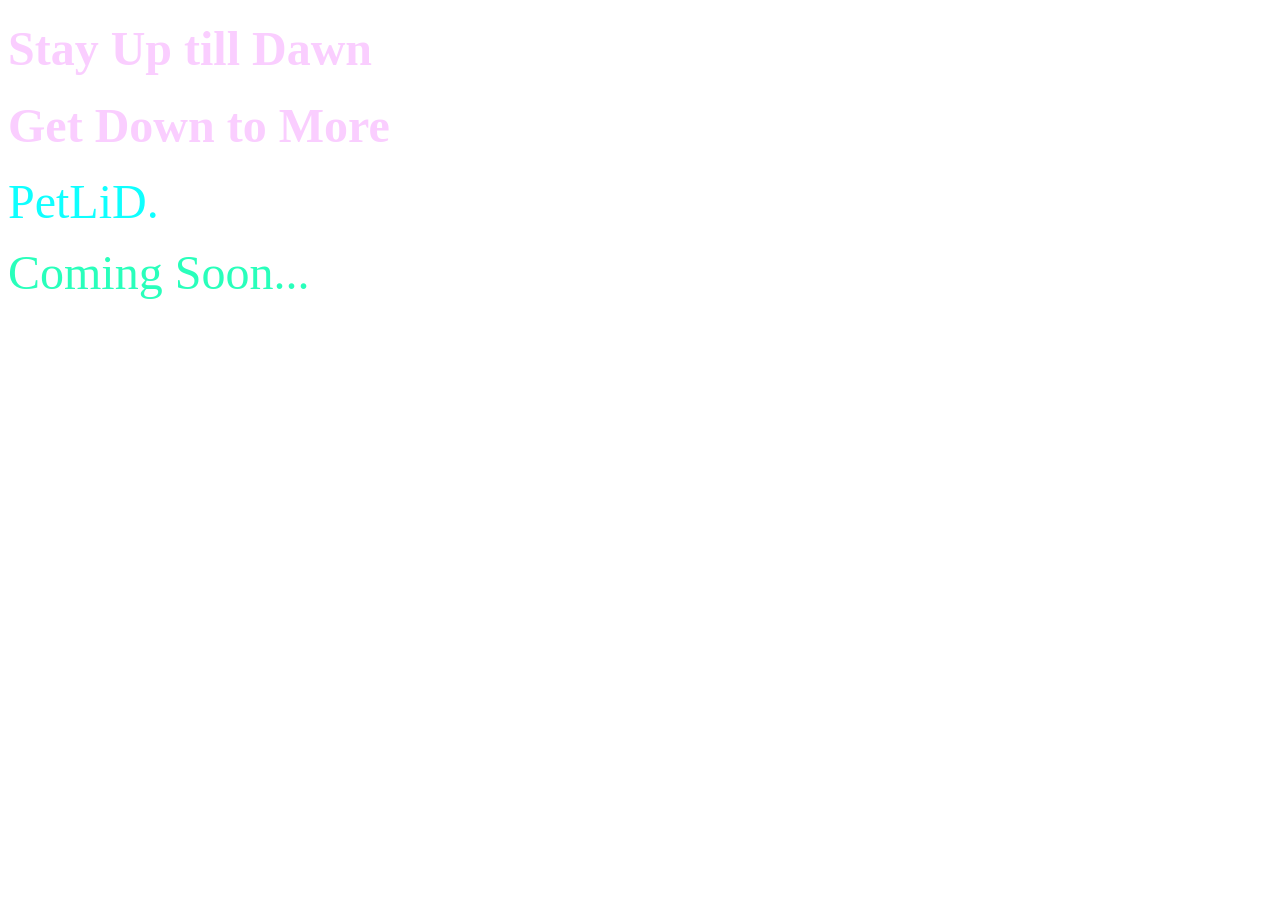
==== index.html @ 271e4676 "Update index.html" ====
<!DOCTYPE html>
<html>	
<head>
<meta charset="UTF-8">
<meta name="viewport" content="width=device-width" />
<link rel="icon" href="30(1).ico" >
</head>
<body style="body {
  height: 100vh;
  background: url("./bkg.jpg") no-repeat;
  background-size: cover;
  position: absolute;
  overflow: hidden;
}">
<div style="display:none" id="w">123456789   </div>
<div style="display:none" id="m">peterlid </div>
<h1><font size="35" face="Consolas", color=#faceff>Stay Up till Dawn</font></h1>
<h1><font size="35" face="Consolas", color=#faceff>Get Down to More</font></h1>
<script>
  /**/
  	document.oncontextmenu = function (a) {
	    var a = a || window.event;
	    if (a.button == 2) {
		    window.alert("666");
		    return false;
	    }
	    return false;
	}//右键
	document.onkeydown = function (a) {
		var a = a || window.event
		if (a && a.keyCode == 123) {
			event.keyCode = 0;
			event.returnValue = false;
			window.alert("HAHA");
			return false;
		}
	};//禁止F12
/**/
</script>
<script language="javascript">

var index=0;
var inde=0;
var word=document.getElementById("w").innerHTML;
var ha=document.getElementById("m").innerHTML;


function hh(){
    var type=setInterval(function(){
        document.title=word.substring(0,index++);
        if(index==word.length+1){
            clearInterval(type);
            index=0;
            var ty=setInterval(function(){
                document.title=ha.substring(0,inde++);
                if(inde==ha.length+1){    
                    clearInterval(ty);
                    inde=0;
                    hh();
                }
            },300);
            
        }
    },300);

}
setTimeout(hh,2500);
</script>
<p> <font size="20" face="Constantia", color=#0fffff>     PetLiD. </font> </p>
<p></p>
<p> <font size="10" face="Constantia", color=#29ffbb>       Coming Soon... </font> </p>


</body>
</html>
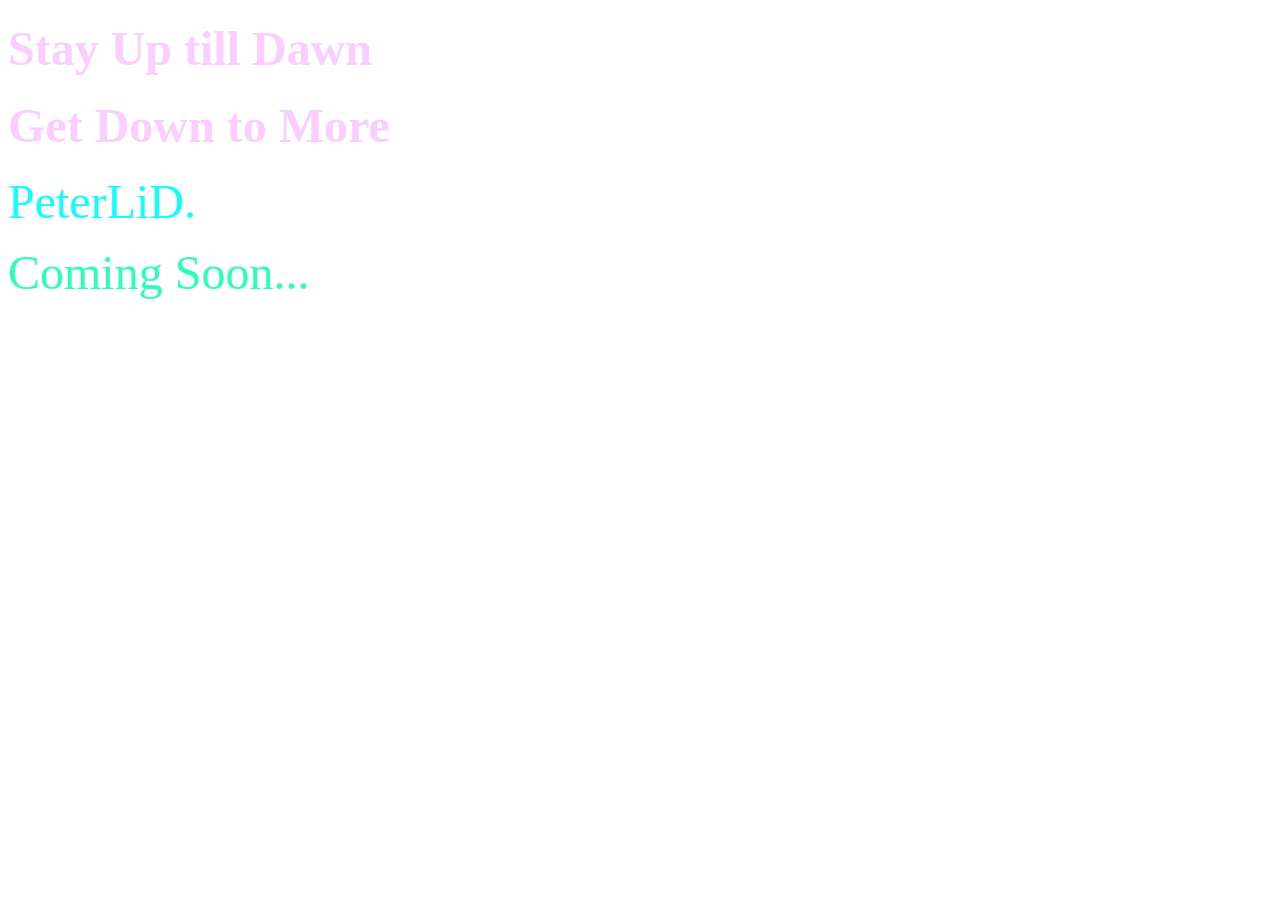
==== commit 869e3fe0: "Update index.html" ====
--- a/index.html
+++ b/index.html
@@ -4,6 +4,8 @@
 <meta charset="UTF-8">
 <meta name="viewport" content="width=device-width" />
 <link rel="icon" href="30(1).ico" >
+<div style="display:none" id="w">123456789   </div>
+<div style="display:none" id="m">peterlid </div>
 </head>
 <body style="body {
   height: 100vh;
@@ -12,23 +14,21 @@
   position: absolute;
   overflow: hidden;
 }">
-<div style="display:none" id="w">123456789   </div>
-<div style="display:none" id="m">peterlid </div>
 <h1><font size="35" face="Consolas", color=#faceff>Stay Up till Dawn</font></h1>
 <h1><font size="35" face="Consolas", color=#faceff>Get Down to More</font></h1>
 <script>
   /**/
   	document.oncontextmenu = function (a) {
 	    var a = a || window.event;
-	    if (a.button == 2) {
+	    if (a && a.button == 2) {
 		    window.alert("666");
 		    return false;
 	    }
 	    return false;
 	}//右键
-	document.onkeydown = function (a) {
-		var a = a || window.event
-		if (a && a.keyCode == 123) {
+	document.onkeydown = function (b) {
+		var b = b || window.event;
+		if (b && b.keyCode == 123) {
 			event.keyCode = 0;
 			event.returnValue = false;
 			window.alert("HAHA");
@@ -58,15 +58,15 @@
                     inde=0;
                     hh();
                 }
-            },300);
+            },100);
             
         }
-    },300);
+    },100);
 
 }
-setTimeout(hh,2500);
+setTimeout(hh,1000);
 </script>
-<p> <font size="20" face="Constantia", color=#0fffff>     PetLiD. </font> </p>
+<p> <font size="20" face="Constantia", color=#0fffff>     PeterLiD. </font> </p>
 <p></p>
 <p> <font size="10" face="Constantia", color=#29ffbb>       Coming Soon... </font> </p>
 
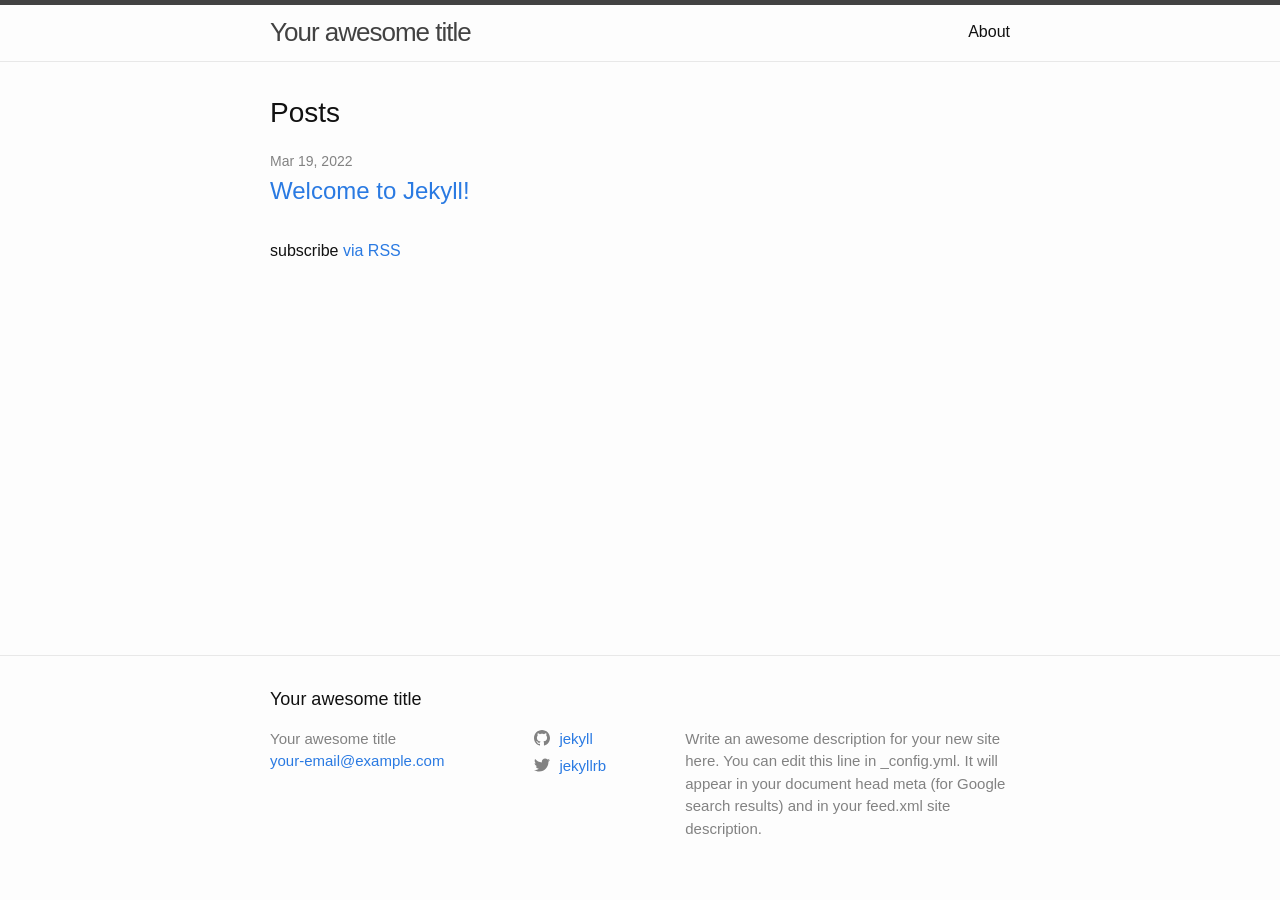
==== commit b759487c: "test004" ====
--- a/index.html
+++ b/index.html
@@ -1,75 +1,77 @@
 <!DOCTYPE html>
-<html>	
-<head>
-<meta charset="UTF-8">
-<meta name="viewport" content="width=device-width" />
-<link rel="icon" href="30(1).ico" >
-<div style="display:none" id="w">123456789   </div>
-<div style="display:none" id="m">peterlid </div>
-</head>
-<body style="body {
-  height: 100vh;
-  background: url("./bkg.jpg") no-repeat;
-  background-size: cover;
-  position: absolute;
-  overflow: hidden;
-}">
-<h1><font size="35" face="Consolas", color=#faceff>Stay Up till Dawn</font></h1>
-<h1><font size="35" face="Consolas", color=#faceff>Get Down to More</font></h1>
-<script>
-  /**/
-  	document.oncontextmenu = function (a) {
-	    var a = a || window.event;
-	    if (a && a.button == 2) {
-		    window.alert("666");
-		    return false;
-	    }
-	    return false;
-	}//右键
-	document.onkeydown = function (b) {
-		var b = b || window.event;
-		if (b && b.keyCode == 123) {
-			event.keyCode = 0;
-			event.returnValue = false;
-			window.alert("HAHA");
-			return false;
-		}
-	};//禁止F12
-/**/
-</script>
-<script language="javascript">
+<html lang="en"><head>
+  <meta charset="utf-8">
+  <meta http-equiv="X-UA-Compatible" content="IE=edge">
+  <meta name="viewport" content="width=device-width, initial-scale=1"><!-- Begin Jekyll SEO tag v2.8.0 -->
+<title>Your awesome title | Write an awesome description for your new site here. You can edit this line in _config.yml. It will appear in your document head meta (for Google search results) and in your feed.xml site description.</title>
+<meta name="generator" content="Jekyll v4.2.2" />
+<meta property="og:title" content="Your awesome title" />
+<meta property="og:locale" content="en_US" />
+<meta name="description" content="Write an awesome description for your new site here. You can edit this line in _config.yml. It will appear in your document head meta (for Google search results) and in your feed.xml site description." />
+<meta property="og:description" content="Write an awesome description for your new site here. You can edit this line in _config.yml. It will appear in your document head meta (for Google search results) and in your feed.xml site description." />
+<link rel="canonical" href="http://localhost:4000/" />
+<meta property="og:url" content="http://localhost:4000/" />
+<meta property="og:site_name" content="Your awesome title" />
+<meta property="og:type" content="website" />
+<meta name="twitter:card" content="summary" />
+<meta property="twitter:title" content="Your awesome title" />
+<script type="application/ld+json">
+{"@context":"https://schema.org","@type":"WebSite","description":"Write an awesome description for your new site here. You can edit this line in _config.yml. It will appear in your document head meta (for Google search results) and in your feed.xml site description.","headline":"Your awesome title","name":"Your awesome title","url":"http://localhost:4000/"}</script>
+<!-- End Jekyll SEO tag -->
+<link rel="stylesheet" href="/assets/main.css"><link type="application/atom+xml" rel="alternate" href="http://localhost:4000/feed.xml" title="Your awesome title" /></head>
+<body><header class="site-header" role="banner">
 
-var index=0;
-var inde=0;
-var word=document.getElementById("w").innerHTML;
-var ha=document.getElementById("m").innerHTML;
+  <div class="wrapper"><a class="site-title" rel="author" href="/">Your awesome title</a><nav class="site-nav">
+        <input type="checkbox" id="nav-trigger" class="nav-trigger" />
+        <label for="nav-trigger">
+          <span class="menu-icon">
+            <svg viewBox="0 0 18 15" width="18px" height="15px">
+              <path d="M18,1.484c0,0.82-0.665,1.484-1.484,1.484H1.484C0.665,2.969,0,2.304,0,1.484l0,0C0,0.665,0.665,0,1.484,0 h15.032C17.335,0,18,0.665,18,1.484L18,1.484z M18,7.516C18,8.335,17.335,9,16.516,9H1.484C0.665,9,0,8.335,0,7.516l0,0 c0-0.82,0.665-1.484,1.484-1.484h15.032C17.335,6.031,18,6.696,18,7.516L18,7.516z M18,13.516C18,14.335,17.335,15,16.516,15H1.484 C0.665,15,0,14.335,0,13.516l0,0c0-0.82,0.665-1.483,1.484-1.483h15.032C17.335,12.031,18,12.695,18,13.516L18,13.516z"/>
+            </svg>
+          </span>
+        </label>
 
+        <div class="trigger"><a class="page-link" href="/about/">About</a></div>
+      </nav></div>
+</header>
+<main class="page-content" aria-label="Content">
+      <div class="wrapper">
+        <div class="home">
+<h2 class="post-list-heading">Posts</h2>
+    <ul class="post-list"><li><span class="post-meta">Mar 19, 2022</span>
+        <h3>
+          <a class="post-link" href="/jekyll/update/2022/03/19/welcome-to-jekyll.html">
+            Welcome to Jekyll!
+          </a>
+        </h3></li></ul>
 
-function hh(){
-    var type=setInterval(function(){
-        document.title=word.substring(0,index++);
-        if(index==word.length+1){
-            clearInterval(type);
-            index=0;
-            var ty=setInterval(function(){
-                document.title=ha.substring(0,inde++);
-                if(inde==ha.length+1){    
-                    clearInterval(ty);
-                    inde=0;
-                    hh();
-                }
-            },100);
-            
-        }
-    },100);
+    <p class="rss-subscribe">subscribe <a href="/feed.xml">via RSS</a></p></div>
 
-}
-setTimeout(hh,1000);
-</script>
-<p> <font size="20" face="Constantia", color=#0fffff>     PeterLiD. </font> </p>
-<p></p>
-<p> <font size="10" face="Constantia", color=#29ffbb>       Coming Soon... </font> </p>
+      </div>
+    </main><footer class="site-footer h-card">
+  <data class="u-url" href="/"></data>
 
+  <div class="wrapper">
 
+    <h2 class="footer-heading">Your awesome title</h2>
+
+    <div class="footer-col-wrapper">
+      <div class="footer-col footer-col-1">
+        <ul class="contact-list">
+          <li class="p-name">Your awesome title</li><li><a class="u-email" href="mailto:your-email@example.com">your-email@example.com</a></li></ul>
+      </div>
+
+      <div class="footer-col footer-col-2"><ul class="social-media-list"><li><a href="https://github.com/jekyll"><svg class="svg-icon"><use xlink:href="/assets/minima-social-icons.svg#github"></use></svg> <span class="username">jekyll</span></a></li><li><a href="https://www.twitter.com/jekyllrb"><svg class="svg-icon"><use xlink:href="/assets/minima-social-icons.svg#twitter"></use></svg> <span class="username">jekyllrb</span></a></li></ul>
+</div>
+
+      <div class="footer-col footer-col-3">
+        <p>Write an awesome description for your new site here. You can edit this line in _config.yml. It will appear in your document head meta (for Google search results) and in your feed.xml site description.</p>
+      </div>
+    </div>
+
+  </div>
+
+</footer>
 </body>
+
 </html>
--- a/assets/main.css
+++ b/assets/main.css
@@ -0,0 +1,277 @@
+/** Reset some basic elements */
+body, h1, h2, h3, h4, h5, h6, p, blockquote, pre, hr, dl, dd, ol, ul, figure { margin: 0; padding: 0; }
+
+/** Basic styling */
+body { font: 400 16px/1.5 -apple-system, BlinkMacSystemFont, "Segoe UI", Roboto, Helvetica, Arial, sans-serif, "Apple Color Emoji", "Segoe UI Emoji", "Segoe UI Symbol"; color: #111; background-color: #fdfdfd; -webkit-text-size-adjust: 100%; -webkit-font-feature-settings: "kern" 1; -moz-font-feature-settings: "kern" 1; -o-font-feature-settings: "kern" 1; font-feature-settings: "kern" 1; font-kerning: normal; display: flex; min-height: 100vh; flex-direction: column; }
+
+/** Set `margin-bottom` to maintain vertical rhythm */
+h1, h2, h3, h4, h5, h6, p, blockquote, pre, ul, ol, dl, figure, .highlight { margin-bottom: 15px; }
+
+/** `main` element */
+main { display: block; /* Default value of `display` of `main` element is 'inline' in IE 11. */ }
+
+/** Images */
+img { max-width: 100%; vertical-align: middle; }
+
+/** Figures */
+figure > img { display: block; }
+
+figcaption { font-size: 14px; }
+
+/** Lists */
+ul, ol { margin-left: 30px; }
+
+li > ul, li > ol { margin-bottom: 0; }
+
+/** Headings */
+h1, h2, h3, h4, h5, h6 { font-weight: 400; }
+
+/** Links */
+a { color: #2a7ae2; text-decoration: none; }
+
+a:visited { color: #1756a9; }
+
+a:hover { color: #111; text-decoration: underline; }
+
+.social-media-list a:hover { text-decoration: none; }
+
+.social-media-list a:hover .username { text-decoration: underline; }
+
+/** Blockquotes */
+blockquote { color: #828282; border-left: 4px solid #e8e8e8; padding-left: 15px; font-size: 18px; letter-spacing: -1px; font-style: italic; }
+
+blockquote > :last-child { margin-bottom: 0; }
+
+/** Code formatting */
+pre, code { font-size: 15px; border: 1px solid #e8e8e8; border-radius: 3px; background-color: #eef; }
+
+code { padding: 1px 5px; }
+
+pre { padding: 8px 12px; overflow-x: auto; }
+
+pre > code { border: 0; padding-right: 0; padding-left: 0; }
+
+/** Wrapper */
+.wrapper { max-width: -webkit-calc(800px - (30px * 2)); max-width: calc(800px - (30px * 2)); margin-right: auto; margin-left: auto; padding-right: 30px; padding-left: 30px; }
+
+@media screen and (max-width: 800px) { .wrapper { max-width: -webkit-calc(800px - (30px)); max-width: calc(800px - (30px)); padding-right: 15px; padding-left: 15px; } }
+
+/** Clearfix */
+.footer-col-wrapper:after, .wrapper:after { content: ""; display: table; clear: both; }
+
+/** Icons */
+.svg-icon { width: 16px; height: 16px; display: inline-block; fill: #828282; padding-right: 5px; vertical-align: text-top; }
+
+.social-media-list li + li { padding-top: 5px; }
+
+/** Tables */
+table { margin-bottom: 30px; width: 100%; text-align: left; color: #3f3f3f; border-collapse: collapse; border: 1px solid #e8e8e8; }
+
+table tr:nth-child(even) { background-color: #f7f7f7; }
+
+table th, table td { padding: 10px 15px; }
+
+table th { background-color: #f0f0f0; border: 1px solid #dedede; border-bottom-color: #c9c9c9; }
+
+table td { border: 1px solid #e8e8e8; }
+
+/** Site header */
+.site-header { border-top: 5px solid #424242; border-bottom: 1px solid #e8e8e8; min-height: 55.95px; position: relative; }
+
+.site-title { font-size: 26px; font-weight: 300; line-height: 54px; letter-spacing: -1px; margin-bottom: 0; float: left; }
+
+.site-title, .site-title:visited { color: #424242; }
+
+.site-nav { float: right; line-height: 54px; }
+
+.site-nav .nav-trigger { display: none; }
+
+.site-nav .menu-icon { display: none; }
+
+.site-nav .page-link { color: #111; line-height: 1.5; }
+
+.site-nav .page-link:not(:last-child) { margin-right: 20px; }
+
+@media screen and (max-width: 600px) { .site-nav { position: absolute; top: 9px; right: 15px; background-color: #fdfdfd; border: 1px solid #e8e8e8; border-radius: 5px; text-align: right; } .site-nav label[for="nav-trigger"] { display: block; float: right; width: 36px; height: 36px; z-index: 2; cursor: pointer; } .site-nav .menu-icon { display: block; float: right; width: 36px; height: 26px; line-height: 0; padding-top: 10px; text-align: center; } .site-nav .menu-icon > svg { fill: #424242; } .site-nav input ~ .trigger { clear: both; display: none; } .site-nav input:checked ~ .trigger { display: block; padding-bottom: 5px; } .site-nav .page-link { display: block; padding: 5px 10px; margin-left: 20px; } .site-nav .page-link:not(:last-child) { margin-right: 0; } }
+
+/** Site footer */
+.site-footer { border-top: 1px solid #e8e8e8; padding: 30px 0; }
+
+.footer-heading { font-size: 18px; margin-bottom: 15px; }
+
+.contact-list, .social-media-list { list-style: none; margin-left: 0; }
+
+.footer-col-wrapper { font-size: 15px; color: #828282; margin-left: -15px; }
+
+.footer-col { float: left; margin-bottom: 15px; padding-left: 15px; }
+
+.footer-col-1 { width: -webkit-calc(35% - (30px / 2)); width: calc(35% - (30px / 2)); }
+
+.footer-col-2 { width: -webkit-calc(20% - (30px / 2)); width: calc(20% - (30px / 2)); }
+
+.footer-col-3 { width: -webkit-calc(45% - (30px / 2)); width: calc(45% - (30px / 2)); }
+
+@media screen and (max-width: 800px) { .footer-col-1, .footer-col-2 { width: -webkit-calc(50% - (30px / 2)); width: calc(50% - (30px / 2)); } .footer-col-3 { width: -webkit-calc(100% - (30px / 2)); width: calc(100% - (30px / 2)); } }
+
+@media screen and (max-width: 600px) { .footer-col { float: none; width: -webkit-calc(100% - (30px / 2)); width: calc(100% - (30px / 2)); } }
+
+/** Page content */
+.page-content { padding: 30px 0; flex: 1; }
+
+.page-heading { font-size: 32px; }
+
+.post-list-heading { font-size: 28px; }
+
+.post-list { margin-left: 0; list-style: none; }
+
+.post-list > li { margin-bottom: 30px; }
+
+.post-meta { font-size: 14px; color: #828282; }
+
+.post-link { display: block; font-size: 24px; }
+
+/** Posts */
+.post-header { margin-bottom: 30px; }
+
+.post-title { font-size: 42px; letter-spacing: -1px; line-height: 1; }
+
+@media screen and (max-width: 800px) { .post-title { font-size: 36px; } }
+
+.post-content { margin-bottom: 30px; }
+
+.post-content h2 { font-size: 32px; }
+
+@media screen and (max-width: 800px) { .post-content h2 { font-size: 28px; } }
+
+.post-content h3 { font-size: 26px; }
+
+@media screen and (max-width: 800px) { .post-content h3 { font-size: 22px; } }
+
+.post-content h4 { font-size: 20px; }
+
+@media screen and (max-width: 800px) { .post-content h4 { font-size: 18px; } }
+
+/** Syntax highlighting styles */
+.highlight { background: #fff; }
+
+.highlighter-rouge .highlight { background: #eef; }
+
+.highlight .c { color: #998; font-style: italic; }
+
+.highlight .err { color: #a61717; background-color: #e3d2d2; }
+
+.highlight .k { font-weight: bold; }
+
+.highlight .o { font-weight: bold; }
+
+.highlight .cm { color: #998; font-style: italic; }
+
+.highlight .cp { color: #999; font-weight: bold; }
+
+.highlight .c1 { color: #998; font-style: italic; }
+
+.highlight .cs { color: #999; font-weight: bold; font-style: italic; }
+
+.highlight .gd { color: #000; background-color: #fdd; }
+
+.highlight .gd .x { color: #000; background-color: #faa; }
+
+.highlight .ge { font-style: italic; }
+
+.highlight .gr { color: #a00; }
+
+.highlight .gh { color: #999; }
+
+.highlight .gi { color: #000; background-color: #dfd; }
+
+.highlight .gi .x { color: #000; background-color: #afa; }
+
+.highlight .go { color: #888; }
+
+.highlight .gp { color: #555; }
+
+.highlight .gs { font-weight: bold; }
+
+.highlight .gu { color: #aaa; }
+
+.highlight .gt { color: #a00; }
+
+.highlight .kc { font-weight: bold; }
+
+.highlight .kd { font-weight: bold; }
+
+.highlight .kp { font-weight: bold; }
+
+.highlight .kr { font-weight: bold; }
+
+.highlight .kt { color: #458; font-weight: bold; }
+
+.highlight .m { color: #099; }
+
+.highlight .s { color: #d14; }
+
+.highlight .na { color: #008080; }
+
+.highlight .nb { color: #0086B3; }
+
+.highlight .nc { color: #458; font-weight: bold; }
+
+.highlight .no { color: #008080; }
+
+.highlight .ni { color: #800080; }
+
+.highlight .ne { color: #900; font-weight: bold; }
+
+.highlight .nf { color: #900; font-weight: bold; }
+
+.highlight .nn { color: #555; }
+
+.highlight .nt { color: #000080; }
+
+.highlight .nv { color: #008080; }
+
+.highlight .ow { font-weight: bold; }
+
+.highlight .w { color: #bbb; }
+
+.highlight .mf { color: #099; }
+
+.highlight .mh { color: #099; }
+
+.highlight .mi { color: #099; }
+
+.highlight .mo { color: #099; }
+
+.highlight .sb { color: #d14; }
+
+.highlight .sc { color: #d14; }
+
+.highlight .sd { color: #d14; }
+
+.highlight .s2 { color: #d14; }
+
+.highlight .se { color: #d14; }
+
+.highlight .sh { color: #d14; }
+
+.highlight .si { color: #d14; }
+
+.highlight .sx { color: #d14; }
+
+.highlight .sr { color: #009926; }
+
+.highlight .s1 { color: #d14; }
+
+.highlight .ss { color: #990073; }
+
+.highlight .bp { color: #999; }
+
+.highlight .vc { color: #008080; }
+
+.highlight .vg { color: #008080; }
+
+.highlight .vi { color: #008080; }
+
+.highlight .il { color: #099; }
+
+/*# sourceMappingURL=main.css.map */
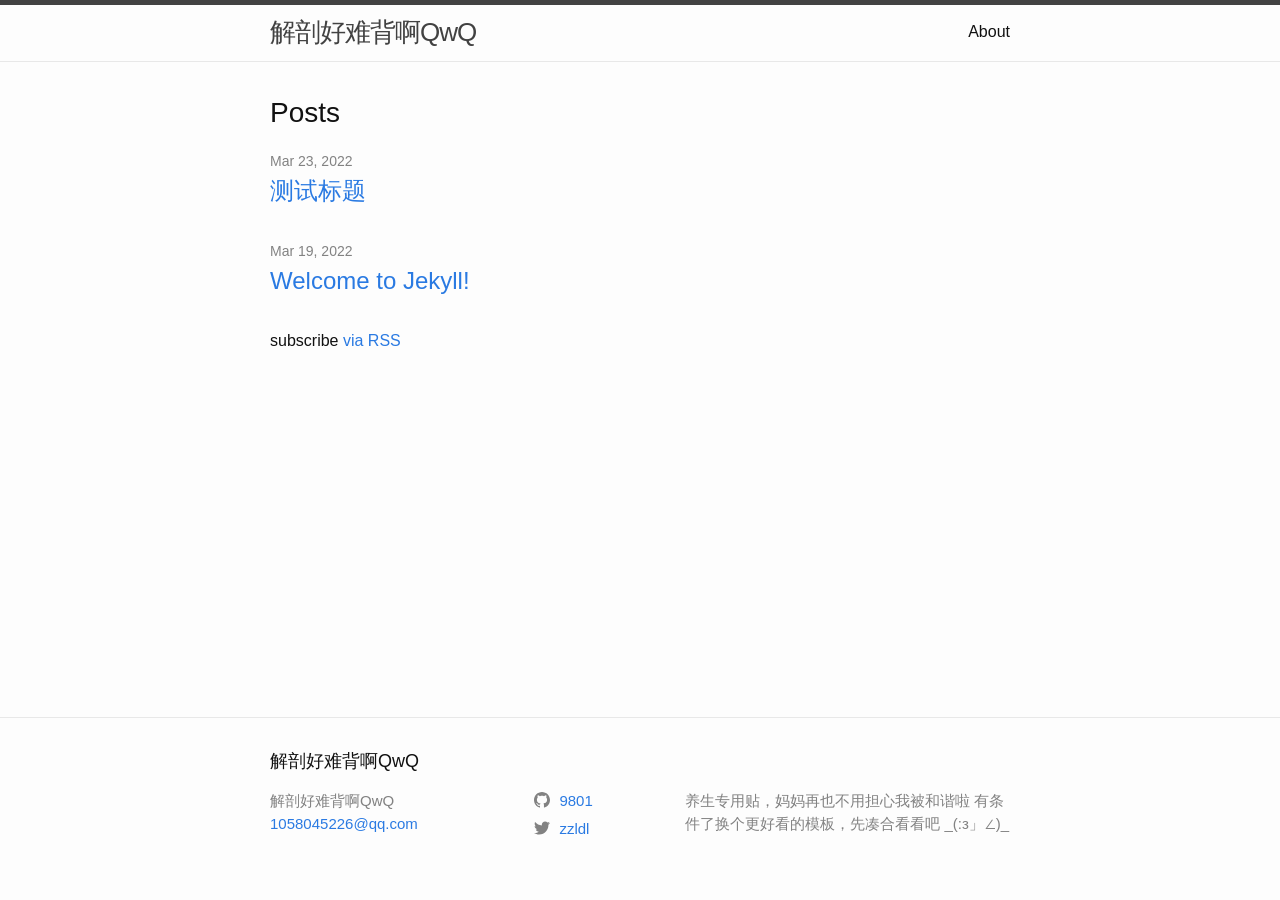
==== commit 127bf372: "test007" ====
--- a/index.html
+++ b/index.html
@@ -3,25 +3,25 @@
   <meta charset="utf-8">
   <meta http-equiv="X-UA-Compatible" content="IE=edge">
   <meta name="viewport" content="width=device-width, initial-scale=1"><!-- Begin Jekyll SEO tag v2.8.0 -->
-<title>Your awesome title | Write an awesome description for your new site here. You can edit this line in _config.yml. It will appear in your document head meta (for Google search results) and in your feed.xml site description.</title>
+<title>解剖好难背啊QwQ | 养生专用贴，妈妈再也不用担心我被和谐啦 有条件了换个更好看的模板，先凑合看看吧 (:з」∠)</title>
 <meta name="generator" content="Jekyll v4.2.2" />
-<meta property="og:title" content="Your awesome title" />
+<meta property="og:title" content="解剖好难背啊QwQ" />
 <meta property="og:locale" content="en_US" />
-<meta name="description" content="Write an awesome description for your new site here. You can edit this line in _config.yml. It will appear in your document head meta (for Google search results) and in your feed.xml site description." />
-<meta property="og:description" content="Write an awesome description for your new site here. You can edit this line in _config.yml. It will appear in your document head meta (for Google search results) and in your feed.xml site description." />
+<meta name="description" content="养生专用贴，妈妈再也不用担心我被和谐啦 有条件了换个更好看的模板，先凑合看看吧 (:з」∠)" />
+<meta property="og:description" content="养生专用贴，妈妈再也不用担心我被和谐啦 有条件了换个更好看的模板，先凑合看看吧 (:з」∠)" />
 <link rel="canonical" href="http://localhost:4000/" />
 <meta property="og:url" content="http://localhost:4000/" />
-<meta property="og:site_name" content="Your awesome title" />
+<meta property="og:site_name" content="解剖好难背啊QwQ" />
 <meta property="og:type" content="website" />
 <meta name="twitter:card" content="summary" />
-<meta property="twitter:title" content="Your awesome title" />
+<meta property="twitter:title" content="解剖好难背啊QwQ" />
 <script type="application/ld+json">
-{"@context":"https://schema.org","@type":"WebSite","description":"Write an awesome description for your new site here. You can edit this line in _config.yml. It will appear in your document head meta (for Google search results) and in your feed.xml site description.","headline":"Your awesome title","name":"Your awesome title","url":"http://localhost:4000/"}</script>
+{"@context":"https://schema.org","@type":"WebSite","description":"养生专用贴，妈妈再也不用担心我被和谐啦 有条件了换个更好看的模板，先凑合看看吧 (:з」∠)","headline":"解剖好难背啊QwQ","name":"解剖好难背啊QwQ","url":"http://localhost:4000/"}</script>
 <!-- End Jekyll SEO tag -->
-<link rel="stylesheet" href="/assets/main.css"><link type="application/atom+xml" rel="alternate" href="http://localhost:4000/feed.xml" title="Your awesome title" /></head>
+<link rel="stylesheet" href="/assets/main.css"><link type="application/atom+xml" rel="alternate" href="http://localhost:4000/feed.xml" title="解剖好难背啊QwQ" /></head>
 <body><header class="site-header" role="banner">
 
-  <div class="wrapper"><a class="site-title" rel="author" href="/">Your awesome title</a><nav class="site-nav">
+  <div class="wrapper"><a class="site-title" rel="author" href="/">解剖好难背啊QwQ</a><nav class="site-nav">
         <input type="checkbox" id="nav-trigger" class="nav-trigger" />
         <label for="nav-trigger">
           <span class="menu-icon">
@@ -38,7 +38,12 @@
       <div class="wrapper">
         <div class="home">
 <h2 class="post-list-heading">Posts</h2>
-    <ul class="post-list"><li><span class="post-meta">Mar 19, 2022</span>
+    <ul class="post-list"><li><span class="post-meta">Mar 23, 2022</span>
+        <h3>
+          <a class="post-link" href="/jekyll/update/2022/03/23/%E6%B5%8B%E8%AF%95%E7%94%A8%E6%96%87%E7%AB%A0.html">
+            测试标题
+          </a>
+        </h3></li><li><span class="post-meta">Mar 19, 2022</span>
         <h3>
           <a class="post-link" href="/jekyll/update/2022/03/19/welcome-to-jekyll.html">
             Welcome to Jekyll!
@@ -53,19 +58,19 @@
 
   <div class="wrapper">
 
-    <h2 class="footer-heading">Your awesome title</h2>
+    <h2 class="footer-heading">解剖好难背啊QwQ</h2>
 
     <div class="footer-col-wrapper">
       <div class="footer-col footer-col-1">
         <ul class="contact-list">
-          <li class="p-name">Your awesome title</li><li><a class="u-email" href="mailto:your-email@example.com">your-email@example.com</a></li></ul>
+          <li class="p-name">解剖好难背啊QwQ</li><li><a class="u-email" href="mailto:1058045226@qq.com">1058045226@qq.com</a></li></ul>
       </div>
 
-      <div class="footer-col footer-col-2"><ul class="social-media-list"><li><a href="https://github.com/jekyll"><svg class="svg-icon"><use xlink:href="/assets/minima-social-icons.svg#github"></use></svg> <span class="username">jekyll</span></a></li><li><a href="https://www.twitter.com/jekyllrb"><svg class="svg-icon"><use xlink:href="/assets/minima-social-icons.svg#twitter"></use></svg> <span class="username">jekyllrb</span></a></li></ul>
+      <div class="footer-col footer-col-2"><ul class="social-media-list"><li><a href="https://github.com/9801"><svg class="svg-icon"><use xlink:href="/assets/minima-social-icons.svg#github"></use></svg> <span class="username">9801</span></a></li><li><a href="https://www.twitter.com/zzldl"><svg class="svg-icon"><use xlink:href="/assets/minima-social-icons.svg#twitter"></use></svg> <span class="username">zzldl</span></a></li></ul>
 </div>
 
       <div class="footer-col footer-col-3">
-        <p>Write an awesome description for your new site here. You can edit this line in _config.yml. It will appear in your document head meta (for Google search results) and in your feed.xml site description.</p>
+        <p>养生专用贴，妈妈再也不用担心我被和谐啦 有条件了换个更好看的模板，先凑合看看吧 _(:з」∠)_</p>
       </div>
     </div>
 
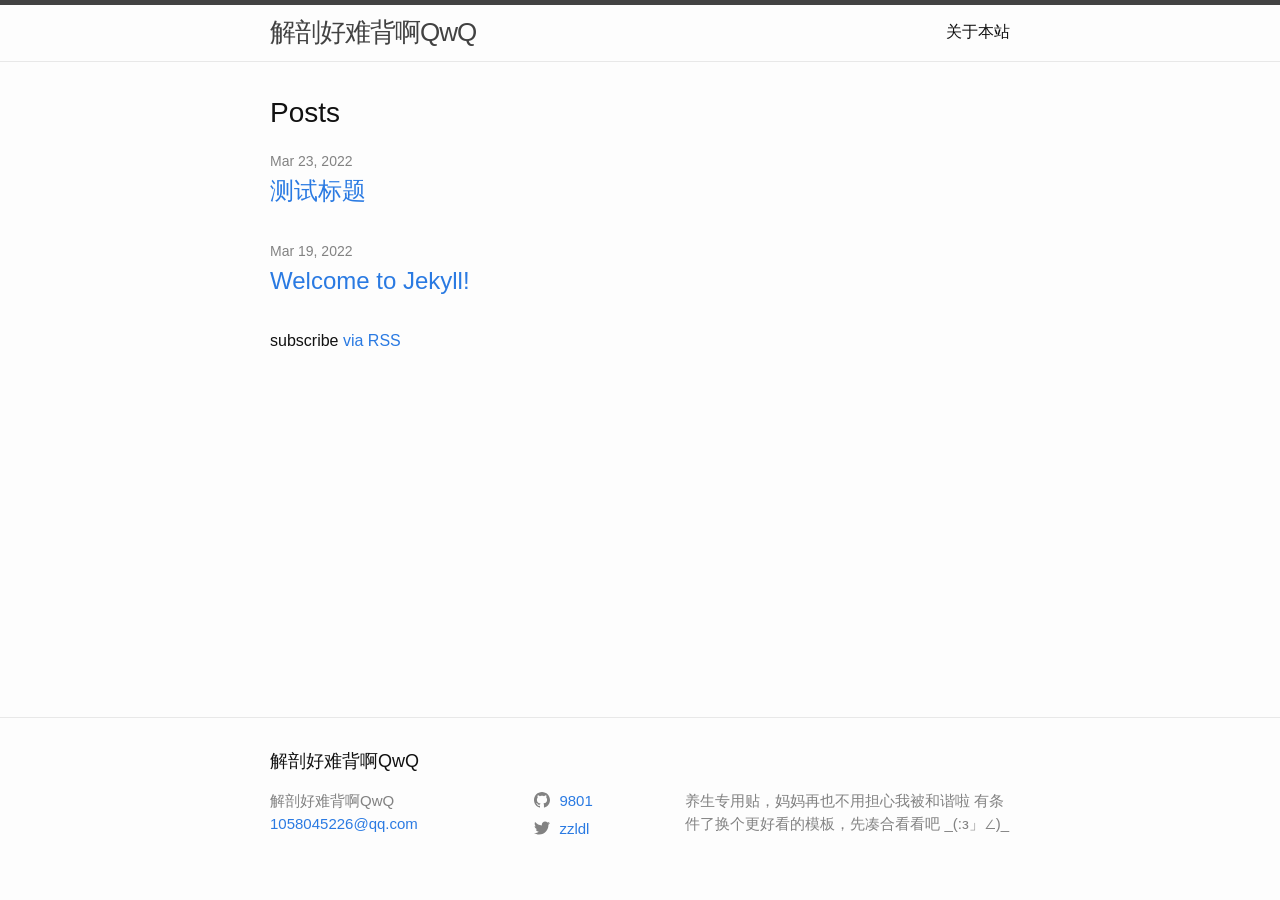
==== commit 1858aae2: "test008" ====
--- a/index.html
+++ b/index.html
@@ -31,7 +31,7 @@
           </span>
         </label>
 
-        <div class="trigger"><a class="page-link" href="/about/">About</a></div>
+        <div class="trigger"><a class="page-link" href="/about/">关于本站</a></div>
       </nav></div>
 </header>
 <main class="page-content" aria-label="Content">
